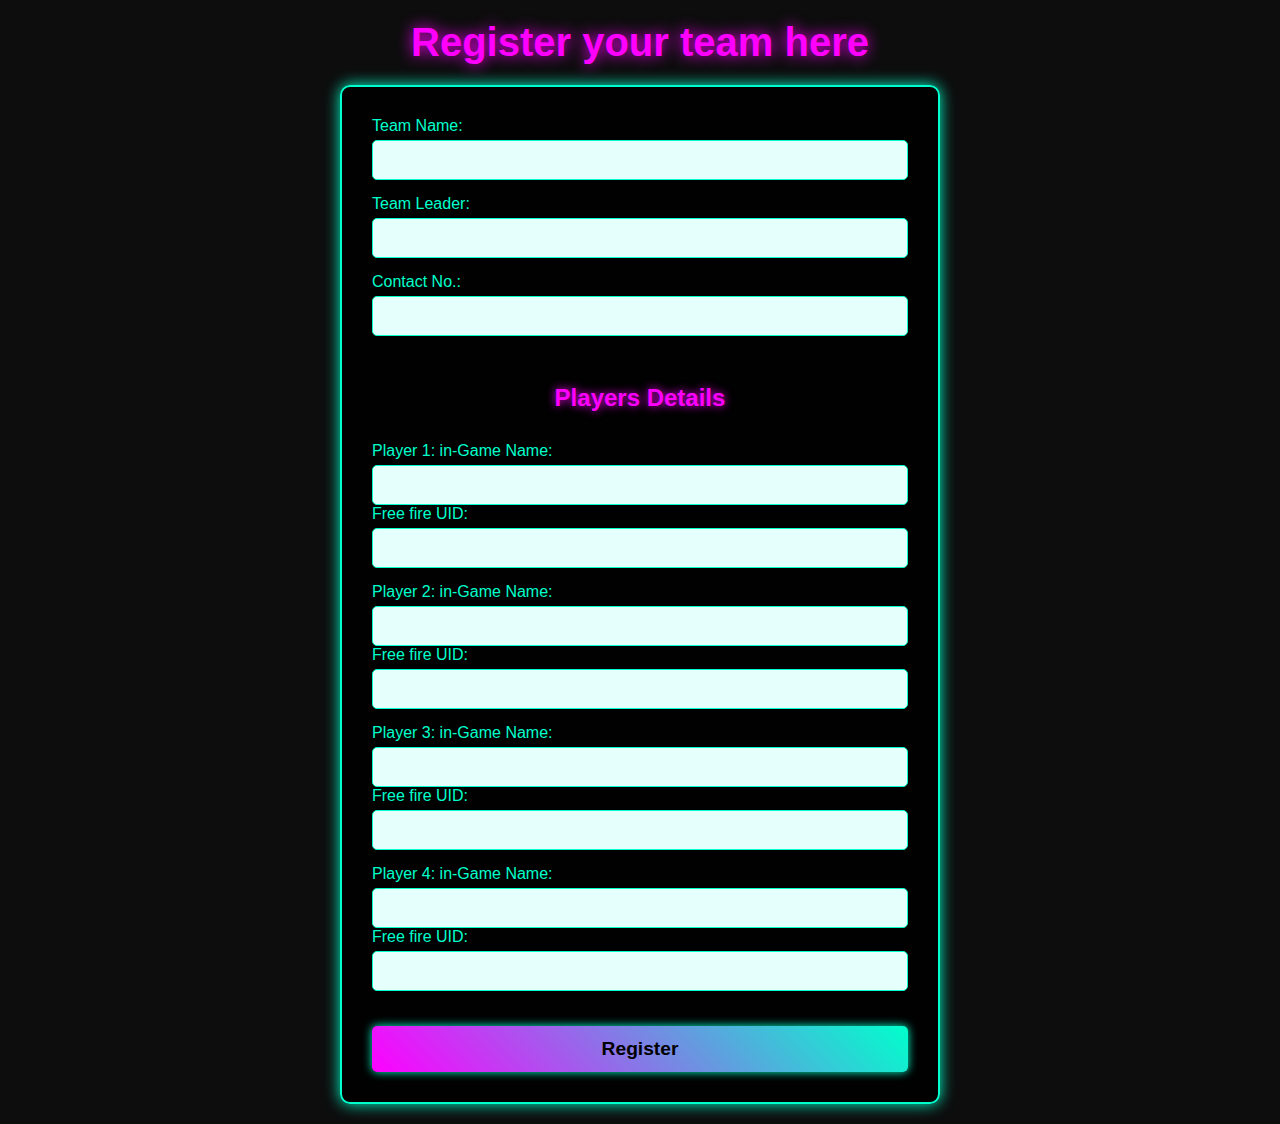
==== registration.html @ 312c2d86 "1st commit" ====
<!DOCTYPE html>
<html lang="en">
<head>
    <meta charset="UTF-8">
    <meta name="viewport" content="width=device-width, initial-scale=1.0">
    <title>Registration</title>
    <link rel="stylesheet" href="registration.css">
</head>
<body>

    <!-- Main Header -->
    <header>
        <h1>Register your team here</h1>
    </header>

    <!-- Registration Form Container -->
    <div class="container">
  
        <form>
            <!-- Team Details -->
            <div class="form-group">
                <label for="teamName">Team Name:</label>
                <input type="text" id="teamName" name="teamName" required>
            </div>

            <div class="form-group">
                <label for="leaderName">Team Leader:</label>
                <input type="text" id="leaderName" name="leaderName" required>
            </div>

            <div class="form-group">
                <label for="contact">Contact No.:</label>
                <input type="tel" id="contact" name="contact" required>
            </div>
            <br>
            <!-- Player Information -->
            <h3>Players Details</h3>

            <div class="player">
                <label for="player1">Player 1: in-Game Name:</label>
                <input type="text" id="player1" name="player1" required>

                <label for="uid1">Free fire UID:</label>
                <input type="text" id="uid1" name="uid1" required>
            </div>

            <div class="player">
                <label for="player2">Player 2: in-Game Name:</label>
                <input type="text" id="player2" name="player2" required>

                <label for="uid2">Free fire UID:</label>
                <input type="text" id="uid2" name="uid2" required>
            </div>

            <div class="player">
                <label for="player3">Player 3: in-Game Name:</label>
                <input type="text" id="player3" name="player3">

                <label for="uid3">Free fire UID:</label>
                <input type="text" id="uid3" name="uid3">
            </div>

            <div class="player">
                <label for="player4">Player 4: in-Game Name:</label>
                <input type="text" id="player4" name="player4">

                <label for="uid4">Free fire UID:</label>
                <input type="text" id="uid4" name="uid4">
            </div>

            <!-- Submit Button -->
            <button type="submit">Register</button>
        </form>
    </div>
    <script src="script.js"></script>
</body>
</html>
---- registration.css ----
* {
    margin: 0;
    padding: 0;
    box-sizing: border-box;
    font-family: 'Orbitron', sans-serif;
}

body {
    background: #0d0d0d;
    color: #00ffcc;
    display: flex;
    flex-direction: column;
    align-items: center;
    justify-content: center;
    min-height: 100vh;
    padding: 20px;
}

/* Header Styling */
header {
    text-align: center;
    margin-bottom: 20px;
}

h1 {
    font-size: 2.5rem;
    color: #ff00ff;
    text-shadow: 0px 0px 15px #ff00ff;
}

/* Form Container */
.container {
    background: rgba(0, 0, 0, 0.85);
    border: 2px solid #00ffcc;
    box-shadow: 0px 0px 15px #00ffcc;
    border-radius: 10px;
    padding: 30px;
    max-width: 600px;
    width: 100%;
    text-align: center;
}

/* Section Titles */
h2, h3 {
    font-size: 1.5rem;
    color: #ff00ff;
    text-shadow: 0px 0px 10px #ff00ff;
    margin-bottom: 15px;
}

/* Form Elements */
form {
    display: flex;
    flex-direction: column;
    gap: 15px;
}

.form-group, .player {
    display: flex;
    flex-direction: column;
    align-items: flex-start;
}

label {
    font-size: 1rem;
    margin-bottom: 5px;
}

/* Input Fields */
input {
    font-size: 1rem;
    width: 100%;
    padding: 10px;
    border: 1px solid #00ffcc;
    border-radius: 5px;
    background: #e5fffc;
    color: #000000;
    outline: none;
}

input::placeholder {
    color: #524f4f;
}

/* Submit Button */
button {
    margin-top: 20px;
    padding: 12px;
    width: 100%;
    background: linear-gradient(45deg, #ff00ff, #00ffcc);
    border: none;
    color: black;
    font-size: 1.2rem;
    font-weight: bold;
    border-radius: 5px;
    cursor: pointer;
    box-shadow: 0px 0px 10px #00ffcc;
    transition: 0.3s;
}

button:hover {
    background: linear-gradient(45deg, #00ffcc, #ff00ff);
    box-shadow: 0px 0px 15px #ff00ff;
}
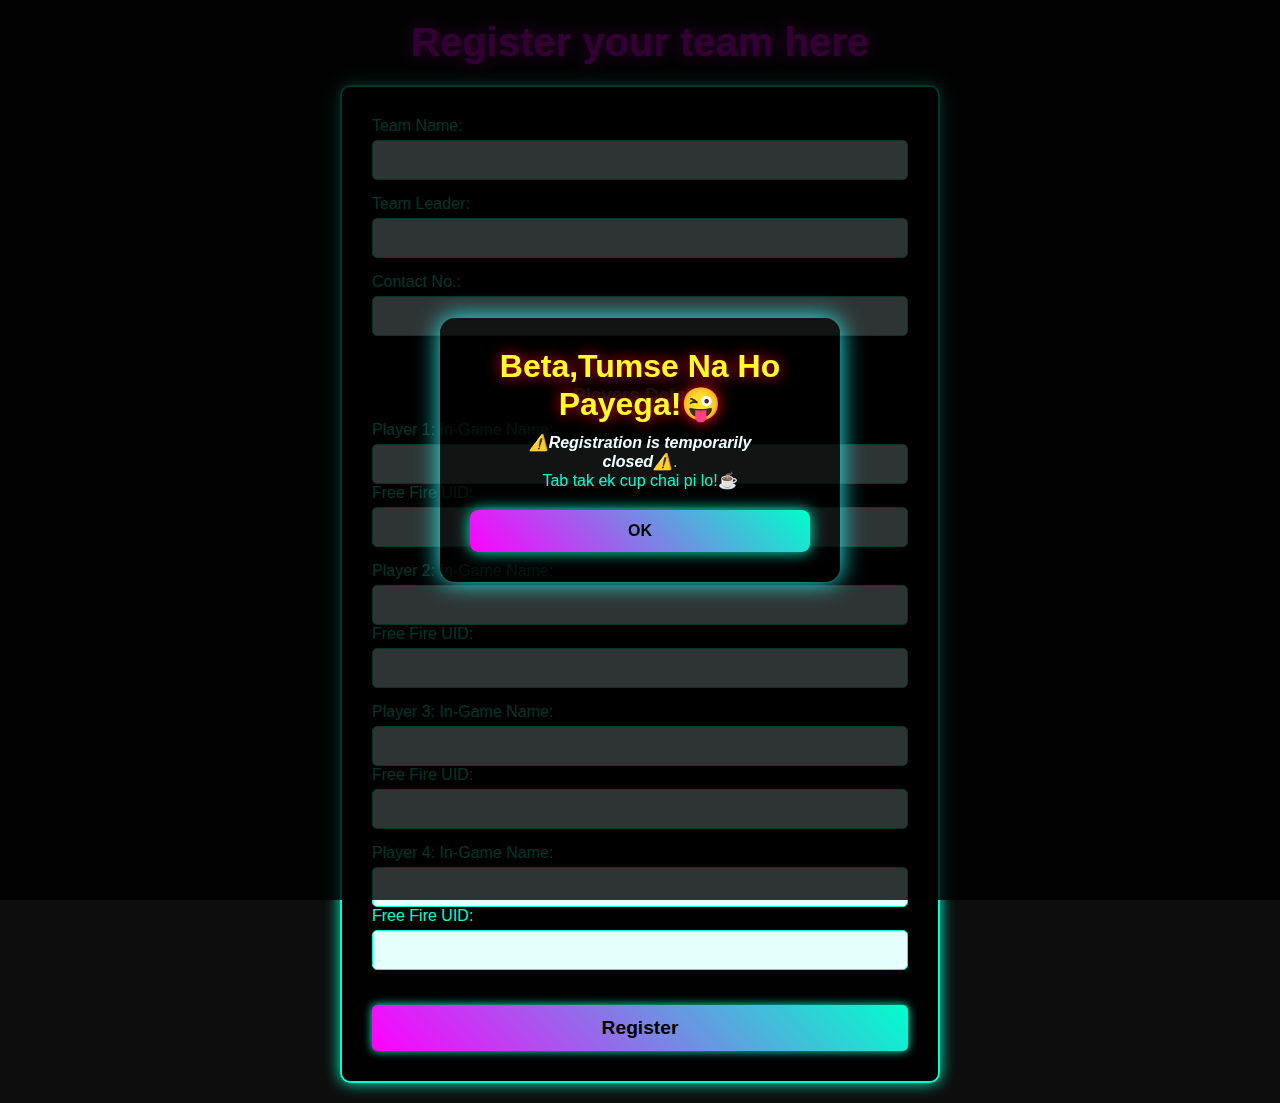
==== commit d0a17f56: "new commit" ====
--- a/registration.html
+++ b/registration.html
@@ -8,6 +8,15 @@
 </head>
 <body>
 
+    <!-- Pop-up Message -->
+    <div id="popup" class="popup">
+        <div class="popup-box">
+            <h2>Beta,Tumse Na Ho Payega!😜</h2>
+            <pre><i><b style="color: azure;">⚠️Registration is temporarily<br>closed⚠️</i></b>.<br>Tab tak ek cup chai pi lo!☕</pre>
+            <button id="closePopup">OK</button>
+        </div>
+    </div>
+
     <!-- Main Header -->
     <header>
         <h1>Register your team here</h1>
@@ -15,7 +24,6 @@
 
     <!-- Registration Form Container -->
     <div class="container">
-  
         <form>
             <!-- Team Details -->
             <div class="form-group">
@@ -32,39 +40,40 @@
                 <label for="contact">Contact No.:</label>
                 <input type="tel" id="contact" name="contact" required>
             </div>
+
             <br>
             <!-- Player Information -->
             <h3>Players Details</h3>
 
             <div class="player">
-                <label for="player1">Player 1: in-Game Name:</label>
+                <label for="player1">Player 1: In-Game Name:</label>
                 <input type="text" id="player1" name="player1" required>
 
-                <label for="uid1">Free fire UID:</label>
+                <label for="uid1">Free Fire UID:</label>
                 <input type="text" id="uid1" name="uid1" required>
             </div>
 
             <div class="player">
-                <label for="player2">Player 2: in-Game Name:</label>
+                <label for="player2">Player 2: In-Game Name:</label>
                 <input type="text" id="player2" name="player2" required>
 
-                <label for="uid2">Free fire UID:</label>
+                <label for="uid2">Free Fire UID:</label>
                 <input type="text" id="uid2" name="uid2" required>
             </div>
 
             <div class="player">
-                <label for="player3">Player 3: in-Game Name:</label>
+                <label for="player3">Player 3: In-Game Name:</label>
                 <input type="text" id="player3" name="player3">
 
-                <label for="uid3">Free fire UID:</label>
+                <label for="uid3">Free Fire UID:</label>
                 <input type="text" id="uid3" name="uid3">
             </div>
 
             <div class="player">
-                <label for="player4">Player 4: in-Game Name:</label>
+                <label for="player4">Player 4: In-Game Name:</label>
                 <input type="text" id="player4" name="player4">
 
-                <label for="uid4">Free fire UID:</label>
+                <label for="uid4">Free Fire UID:</label>
                 <input type="text" id="uid4" name="uid4">
             </div>
 
@@ -72,6 +81,21 @@
             <button type="submit">Register</button>
         </form>
     </div>
-    <script src="script.js"></script>
+
+    <script>
+        document.addEventListener("DOMContentLoaded", function () {
+            const popup = document.getElementById("popup");
+            const closePopup = document.getElementById("closePopup");
+
+            // Close the pop-up when clicking the button
+            closePopup.addEventListener("click", () => {
+                popup.style.opacity = "0";  // Fade out effect
+                setTimeout(() => {
+                    popup.style.display = "none"; // Hide after transition
+                }, 400);
+            });
+        });
+    </script>
+
 </body>
 </html>
--- a/registration.css
+++ b/registration.css
@@ -1,4 +1,4 @@
-
+/* Global Styles */
 * {
     margin: 0;
     padding: 0;
@@ -15,9 +15,82 @@
     justify-content: center;
     min-height: 100vh;
     padding: 20px;
+    position: relative;
 }
 
-/* Header Styling */
+/* Full-Screen Pop-up with Dimming Effect */
+.popup {
+    position: fixed;
+    top: 0;
+    left: 0;
+    width: 100%;
+    height: 100%;
+    background: rgba(0, 0, 0, 0.8); /* Slightly transparent */
+    display: flex;
+    align-items: center;
+    justify-content: center;
+    z-index: 1000;
+    transition: opacity 0.4s ease-in-out;
+}
+
+/* Pop-up Box */
+.popup-box {
+    background: rgba(0, 0, 0, 0.6);
+    padding: 30px;
+    text-align: center;
+    border-radius: 15px;
+    box-shadow: 0 0 25px #2ffcff;
+    animation: fadeIn 0.5s ease-in-out;
+    width: 400px;
+    max-width: 90%;
+}
+
+/* Pop-up Heading */
+.popup-box h2 {
+    color: #fffb2c;
+    font-size: 2rem;
+    margin-bottom: 10px;
+    text-shadow: 0 0 15px #ff0000;
+}
+
+/* Pop-up Message */
+.popup-box p {
+    color: #24ffff;
+    font-size: 1.2rem;
+    margin-bottom: 20px;
+}
+
+/* Close Button */
+.popup-box button {
+    background: linear-gradient(45deg, #ff00ff, #00ffcc);
+    color: black;
+    font-size: 1rem;
+    padding: 12px 25px;
+    border: none;
+    border-radius: 8px;
+    cursor: pointer;
+    box-shadow: 0px 0px 15px #00ffcc;
+    transition: 0.3s;
+}
+
+.popup-box button:hover {
+    background: linear-gradient(45deg, #00ffcc, #ff00ff);
+    box-shadow: 0px 0px 20px #ff00ff;
+}
+
+/* Fade-in Animation */
+@keyframes fadeIn {
+    from {
+        transform: scale(0.8);
+        opacity: 0;
+    }
+    to {
+        transform: scale(1);
+        opacity: 1;
+    }
+}
+
+/* Registration Page Styles */
 header {
     text-align: center;
     margin-bottom: 20px;
@@ -39,14 +112,6 @@
     max-width: 600px;
     width: 100%;
     text-align: center;
-}
-
-/* Section Titles */
-h2, h3 {
-    font-size: 1.5rem;
-    color: #ff00ff;
-    text-shadow: 0px 0px 10px #ff00ff;
-    margin-bottom: 15px;
 }
 
 /* Form Elements */
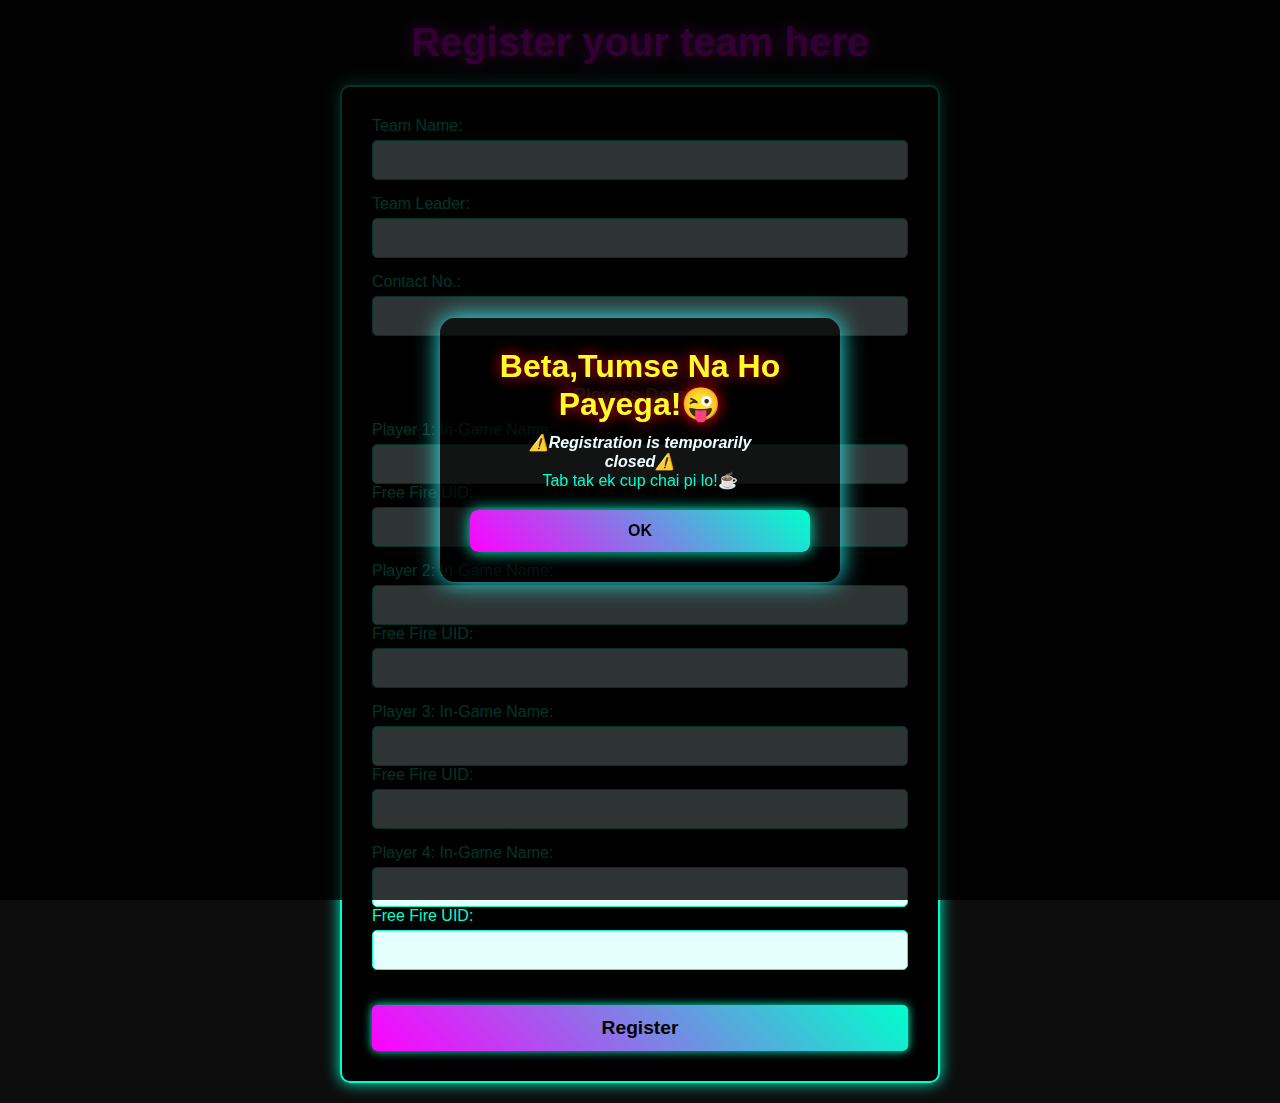
==== commit acf6b0f3: "Update registration.html" ====
--- a/registration.html
+++ b/registration.html
@@ -12,7 +12,7 @@
     <div id="popup" class="popup">
         <div class="popup-box">
             <h2>Beta,Tumse Na Ho Payega!😜</h2>
-            <pre><i><b style="color: azure;">⚠️Registration is temporarily<br>closed⚠️</i></b>.<br>Tab tak ek cup chai pi lo!☕</pre>
+            <pre><i><b style="color: azure;">⚠️Registration is temporarily<br>closed⚠️</i></b><br>Tab tak ek cup chai pi lo!☕</pre>
             <button id="closePopup">OK</button>
         </div>
     </div>
